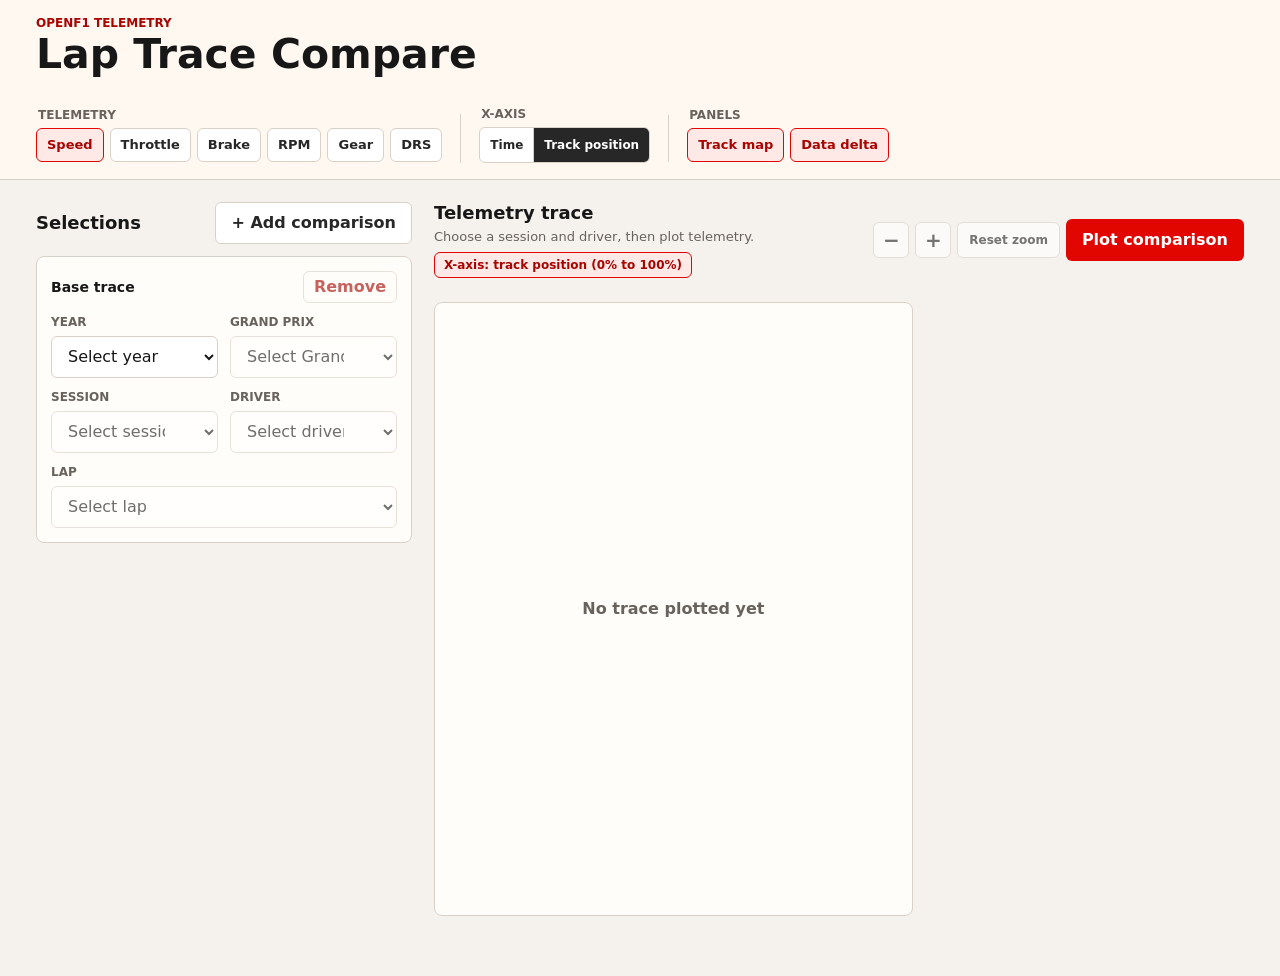
==== index.html @ 8bcb8a89 "Add files via upload" ====
<!doctype html>
<html lang="en">
  <head>
    <meta charset="utf-8">
    <meta name="viewport" content="width=device-width, initial-scale=1">
    <title>OpenF1 Lap Trace Compare</title>
    <link rel="stylesheet" href="styles.css?v=20260721-3">
  </head>
  <body>
    <header class="app-header">
      <div>
        <p class="eyebrow">OpenF1 telemetry</p>
        <h1>Lap Trace Compare</h1>
      </div>
      <div class="display-controls" aria-label="Plot settings">
        <fieldset class="toolbar-group telemetry-group">
          <legend>Telemetry</legend>
          <div id="metric-options" class="metric-options"></div>
        </fieldset>
        <fieldset class="toolbar-group axis-group">
          <legend>X-axis</legend>
          <div class="segmented-control">
            <label>
              <input type="radio" name="axis-mode" value="time">
              <span>Time</span>
            </label>
            <label>
              <input type="radio" name="axis-mode" value="track" checked>
              <span>Track position</span>
            </label>
          </div>
        </fieldset>
        <fieldset class="toolbar-group panel-group">
          <legend>Panels</legend>
          <div class="panel-options">
            <label class="metric-pill">
              <input id="track-map-toggle" type="checkbox" checked>
              <span>Track map</span>
            </label>
            <label class="metric-pill">
              <input id="data-delta-toggle" type="checkbox" checked>
              <span>Data delta</span>
            </label>
          </div>
        </fieldset>
      </div>
    </header>

    <main>
      <section class="controls-shell" aria-label="Trace selections">
        <div class="section-title">
          <h2>Selections</h2>
          <button id="add-comparison" type="button">+ Add comparison</button>
        </div>
        <div id="comparison-list" class="comparison-list"></div>
      </section>

      <section class="plot-shell" aria-label="Comparison chart">
        <div class="plot-header">
          <div>
            <h2 id="plot-title">Telemetry trace</h2>
            <p id="plot-subtitle">Choose a session and driver, then plot telemetry.</p>
            <p id="axis-status" class="axis-status">X-axis: track position (0% to 100%)</p>
          </div>
          <div class="plot-actions">
            <div class="zoom-controls" aria-label="Plot zoom controls">
              <button id="zoom-out" class="tool-button" type="button" aria-label="Zoom out" title="Zoom out" disabled>&minus;</button>
              <button id="zoom-in" class="tool-button" type="button" aria-label="Zoom in" title="Zoom in" disabled>+</button>
              <button id="reset-zoom" class="secondary-button" type="button" disabled>Reset zoom</button>
            </div>
            <button id="plot-button" type="button">Plot comparison</button>
          </div>
        </div>
        <div id="legend" class="legend" aria-label="Compared laps"></div>
        <div class="viz-grid">
          <div class="canvas-wrap">
            <canvas id="trace-canvas" role="img" aria-label="Telemetry and delta traces"></canvas>
            <div id="empty-state" class="empty-state">No trace plotted yet</div>
          </div>
          <div id="track-map-panel" class="map-shell" hidden>
            <div class="map-header">
              <div>
                <h2>Track map</h2>
                <p id="marker-status">No markers</p>
              </div>
              <button id="clear-markers" class="secondary-button" type="button" disabled>Clear markers</button>
            </div>
            <div class="map-canvas-wrap">
              <canvas id="track-map-canvas" role="img" aria-label="Track map with car positions and selection markers"></canvas>
            </div>
          </div>
        </div>
        <div id="delta-readout" class="delta-readout" hidden></div>
        <div id="status" class="status" role="status"></div>
      </section>
    </main>

    <template id="comparison-template">
      <article class="comparison-row">
        <div class="row-top">
          <strong class="row-title"></strong>
          <button class="remove-row" type="button" aria-label="Remove comparison">Remove</button>
        </div>
        <div class="field-grid">
          <label>
            <span>Year</span>
            <select data-field="year"></select>
          </label>
          <label>
            <span>Grand Prix</span>
            <select data-field="meeting"></select>
          </label>
          <label>
            <span>Session</span>
            <select data-field="session"></select>
          </label>
          <label>
            <span>Driver</span>
            <select data-field="driver"></select>
          </label>
          <label>
            <span>Lap</span>
            <select data-field="lap"></select>
          </label>
        </div>
      </article>
    </template>

    <script src="app.js?v=20260721-5"></script>
  </body>
</html>
---- styles.css ----
:root {
  color-scheme: light;
  --bg: #f5f2ee;
  --ink: #171717;
  --muted: #68625d;
  --panel: #fffdf9;
  --line: #d9d1c7;
  --accent: #e10600;
  --accent-dark: #a80400;
  --track: #272727;
  --focus: rgba(225, 6, 0, 0.2);
}

* {
  box-sizing: border-box;
}

body {
  margin: 0;
  min-height: 100vh;
  overflow: auto;
  background: var(--bg);
  color: var(--ink);
  font-family: Inter, ui-sans-serif, system-ui, -apple-system, BlinkMacSystemFont, "Segoe UI", sans-serif;
}

button,
select,
input {
  font: inherit;
}

.app-header {
  display: flex;
  flex-wrap: wrap;
  align-items: center;
  justify-content: space-between;
  gap: 32px;
  min-height: 104px;
  padding: 16px clamp(18px, 3vw, 36px);
  border-bottom: 1px solid var(--line);
  background: #fff8f1;
}

.eyebrow {
  margin: 0 0 4px;
  color: var(--accent-dark);
  font-size: 12px;
  font-weight: 800;
  letter-spacing: 0;
  text-transform: uppercase;
}

h1,
h2,
p {
  margin: 0;
}

h1 {
  font-size: clamp(28px, 3.2vw, 44px);
  line-height: 1;
}

h2 {
  font-size: 18px;
  line-height: 1.2;
}

main {
  display: grid;
  grid-template-columns: minmax(300px, 380px) minmax(620px, 1fr);
  gap: 18px;
  min-height: calc(100vh - 104px);
  padding: 14px clamp(18px, 3vw, 36px) 16px;
}

.display-controls {
  display: grid;
  grid-template-columns: minmax(300px, 1fr) auto auto;
  align-items: center;
  min-width: min(760px, 100%);
  max-width: 940px;
}

.toolbar-group {
  min-width: 0;
  margin: 0;
  padding: 0 18px;
  border: 0;
  border-left: 1px solid var(--line);
}

.toolbar-group:first-child {
  padding-left: 0;
  border-left: 0;
}

.toolbar-group:last-child {
  padding-right: 0;
}

.toolbar-group legend {
  margin-bottom: 6px;
  color: var(--muted);
  font-size: 12px;
  font-weight: 750;
  letter-spacing: 0;
  text-transform: uppercase;
}

.metric-options {
  display: flex;
  flex-wrap: wrap;
  gap: 6px;
}

.panel-options {
  display: flex;
  gap: 6px;
}

.segmented-control {
  display: inline-flex;
  border: 1px solid var(--line);
  border-radius: 6px;
  background: #fff;
  overflow: hidden;
}

.segmented-control label {
  position: relative;
}

.segmented-control label + label {
  border-left: 1px solid var(--line);
}

.segmented-control input {
  position: absolute;
  inset: 0;
  opacity: 0;
}

.segmented-control span {
  display: inline-flex;
  align-items: center;
  min-height: 34px;
  margin: 0;
  padding: 0 10px;
  color: var(--track);
  font-size: 12px;
  font-weight: 750;
  text-transform: none;
  cursor: pointer;
}

.segmented-control input:checked + span {
  background: var(--track);
  color: #fff;
}

.segmented-control input:focus-visible + span {
  outline: 3px solid var(--focus);
  outline-offset: -3px;
}

.metric-pill {
  position: relative;
}

.metric-pill input {
  position: absolute;
  inset: 0;
  opacity: 0;
}

.metric-pill span {
  display: inline-flex;
  align-items: center;
  min-height: 34px;
  margin: 0;
  border: 1px solid var(--line);
  border-radius: 6px;
  background: #fff;
  color: var(--track);
  padding: 0 10px;
  font-size: 13px;
  font-weight: 750;
  text-transform: none;
  cursor: pointer;
}

.metric-pill input:checked + span {
  border-color: var(--accent);
  background: #ffe9e6;
  color: var(--accent-dark);
}

.metric-pill input:focus-visible + span {
  outline: 3px solid var(--focus);
  outline-offset: 2px;
}

label span {
  display: block;
  margin-bottom: 7px;
  color: var(--muted);
  font-size: 12px;
  font-weight: 750;
  letter-spacing: 0;
  text-transform: uppercase;
}

select {
  width: 100%;
  min-height: 42px;
  border: 1px solid var(--line);
  border-radius: 6px;
  background: #fff;
  color: var(--ink);
  padding: 0 36px 0 12px;
}

select:focus,
button:focus-visible {
  outline: 3px solid var(--focus);
  outline-offset: 2px;
}

button {
  min-height: 42px;
  border: 1px solid transparent;
  border-radius: 6px;
  background: var(--track);
  color: #fff;
  padding: 0 15px;
  font-weight: 750;
  cursor: pointer;
}

button:hover {
  background: #000;
}

button:disabled,
select:disabled {
  opacity: 0.62;
}

button:disabled {
  cursor: not-allowed;
}

select:disabled {
  cursor: wait;
}

.controls-shell,
.plot-shell {
  min-width: 0;
  min-height: 0;
}

.controls-shell {
  overflow: auto;
  padding-right: 4px;
}

.section-title,
.plot-header,
.row-top {
  display: flex;
  align-items: center;
  justify-content: space-between;
  gap: 14px;
}

.section-title {
  padding: 8px 0 12px;
}

#add-comparison {
  background: #fff;
  color: var(--track);
  border-color: var(--line);
}

#add-comparison:hover {
  background: #f2ebe2;
}

.comparison-list {
  display: grid;
  gap: 12px;
}

.comparison-row {
  border: 1px solid var(--line);
  border-radius: 8px;
  background: var(--panel);
  padding: 14px;
}

.row-title {
  font-size: 14px;
}

.remove-row {
  min-height: 32px;
  background: transparent;
  color: var(--accent-dark);
  border-color: var(--line);
  padding: 0 10px;
}

.remove-row:hover {
  background: #ffe9e6;
}

.field-grid {
  display: grid;
  grid-template-columns: repeat(2, minmax(0, 1fr));
  gap: 12px;
  margin-top: 12px;
}

.field-grid label:last-child {
  grid-column: 1 / -1;
}

.plot-shell {
  display: grid;
  grid-template-rows: auto auto minmax(0, 1fr) auto auto;
  gap: 12px;
  height: 100%;
}

.plot-header {
  padding: 8px 0 0;
}

.plot-header > div:first-child {
  min-width: 0;
}

.plot-header p {
  margin-top: 5px;
  color: var(--muted);
  font-size: 13px;
}

.plot-header .axis-status {
  display: inline-flex;
  min-height: 26px;
  align-items: center;
  margin-top: 8px;
  border: 1px solid var(--line);
  border-radius: 6px;
  background: #fff;
  color: var(--track);
  padding: 0 9px;
  font-size: 12px;
  font-weight: 750;
  max-width: 100%;
}

.plot-header .axis-status.track-axis {
  border-color: var(--accent);
  background: #ffe9e6;
  color: var(--accent-dark);
}

.plot-actions,
.zoom-controls {
  display: flex;
  align-items: center;
  gap: 6px;
}

.plot-actions {
  flex-wrap: wrap;
  justify-content: flex-end;
}

.tool-button,
.secondary-button {
  min-height: 36px;
  border-color: var(--line);
  background: #fff;
  color: var(--track);
}

.tool-button {
  width: 36px;
  padding: 0;
  font-size: 20px;
}

.secondary-button {
  padding: 0 11px;
  font-size: 12px;
  white-space: nowrap;
}

.tool-button:hover,
.secondary-button:hover {
  background: #f2ebe2;
}

#plot-button {
  background: var(--accent);
  white-space: nowrap;
}

#plot-button:hover {
  background: var(--accent-dark);
}

.viz-grid {
  display: grid;
  grid-template-columns: minmax(360px, 1.35fr) minmax(300px, 0.9fr);
  gap: 12px;
  min-height: 0;
  overflow: visible;
}

.canvas-wrap {
  position: relative;
  min-height: 0;
  height: 100%;
  border: 1px solid var(--line);
  border-radius: 8px;
  background: #fffdf9;
  overflow: hidden;
}

#trace-canvas {
  display: block;
  position: absolute;
  inset: 0;
  width: 100%;
  height: 100%;
  min-height: 0;
  cursor: crosshair;
}

#trace-canvas.is-zoomed {
  cursor: grab;
  touch-action: none;
}

#trace-canvas.is-panning {
  cursor: grabbing;
}

.map-shell {
  display: grid;
  grid-template-rows: auto minmax(0, 1fr);
  gap: 10px;
  min-height: 0;
}

.map-shell[hidden] {
  display: none;
}

.map-header {
  display: flex;
  align-items: end;
  justify-content: space-between;
  gap: 12px;
}

.map-header > div {
  min-width: 0;
}

.map-header p {
  color: var(--muted);
  font-size: 13px;
}

.map-canvas-wrap {
  min-height: 0;
  height: 100%;
  border: 1px solid var(--line);
  border-radius: 8px;
  background: #fffdf9;
  overflow: hidden;
}

#track-map-canvas {
  display: block;
  width: 100%;
  height: 100%;
  min-height: 0;
  cursor: crosshair;
}

.empty-state {
  position: absolute;
  inset: 0;
  display: grid;
  place-items: center;
  color: var(--muted);
  font-weight: 700;
  pointer-events: none;
}

.empty-state[hidden] {
  display: none;
}

.legend {
  display: grid;
  grid-template-columns: repeat(auto-fit, minmax(min(220px, 100%), 1fr));
  gap: 8px;
  min-height: 0;
}

.delta-readout {
  display: flex;
  flex-wrap: nowrap;
  gap: 8px;
  height: 42px;
  min-height: 42px;
  align-items: center;
  overflow-x: auto;
  overflow-y: hidden;
  scrollbar-gutter: stable;
}

.delta-readout[hidden] {
  display: none;
}

.delta-item {
  display: inline-flex;
  flex: 0 0 auto;
  align-items: center;
  gap: 8px;
  max-width: 100%;
  min-height: 28px;
  border: 1px solid var(--line);
  border-radius: 6px;
  background: #fff8f1;
  padding: 5px 9px;
  font-size: 12px;
  font-weight: 750;
  line-height: 1.4;
  white-space: nowrap;
  font-variant-numeric: tabular-nums;
}

.delta-item.reference {
  background: #fff;
  color: var(--muted);
}

.legend-item {
  display: grid;
  grid-template-columns: 20px minmax(0, 1fr);
  align-items: center;
  gap: 8px;
  min-width: 0;
  min-height: 38px;
  border: 1px solid var(--line);
  border-radius: 6px;
  background: #fff;
  padding: 6px 9px;
  font-size: 12px;
  color: var(--track);
}

.legend-copy {
  min-width: 0;
}

.legend-primary {
  display: block;
  font-weight: 750;
}

.legend-detail {
  display: block;
  overflow: hidden;
  color: var(--muted);
  text-overflow: ellipsis;
  white-space: nowrap;
}

.legend-swatch {
  width: 20px;
  height: 3px;
  border-radius: 999px;
}

.status {
  min-height: 20px;
  color: var(--muted);
  font-size: 13px;
}

.status.error {
  color: var(--accent-dark);
  font-weight: 700;
}

@media (max-width: 980px) {
  body {
    overflow: auto;
  }

  main {
    grid-template-columns: 1fr;
    height: auto;
  }

  .app-header {
    align-items: flex-start;
    flex-direction: column;
  }

  .display-controls {
    width: 100%;
    min-width: 0;
  }

  .controls-shell {
    overflow: visible;
  }

  .viz-grid {
    grid-template-columns: 1fr;
  }

  .canvas-wrap {
    min-height: 460px;
    height: 460px;
  }

  .map-canvas-wrap,
  #track-map-canvas {
    min-height: 360px;
    height: 360px;
  }
}

@media (max-width: 760px) {
  .display-controls {
    grid-template-columns: 1fr 1fr;
    gap: 14px 0;
  }

  .telemetry-group {
    grid-column: 1 / -1;
    padding-right: 0;
  }

  .axis-group {
    padding-left: 0;
    border-left: 0;
  }
}

@media (max-width: 640px) {
  .app-header,
  .plot-header,
  .section-title {
    align-items: stretch;
    flex-direction: column;
  }

  .plot-actions {
    justify-content: space-between;
  }

  .display-controls {
    grid-template-columns: 1fr;
    gap: 14px;
  }

  .toolbar-group,
  .toolbar-group:first-child,
  .toolbar-group:last-child {
    padding: 0;
    border-left: 0;
  }

  .field-grid {
    grid-template-columns: 1fr;
  }

  #plot-button,
  #add-comparison {
    width: 100%;
  }
}
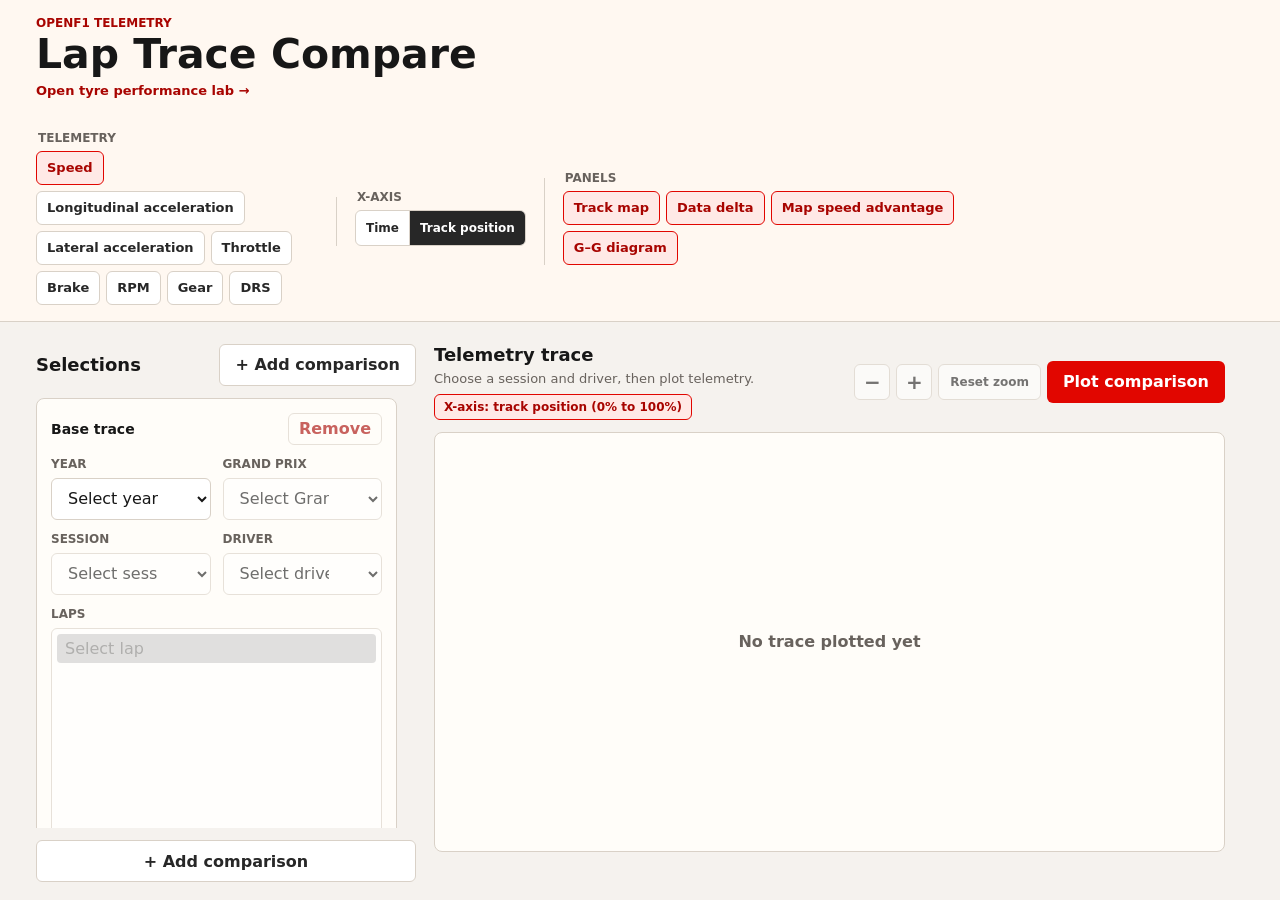
==== commit 807e6484: "Add tyre performance and G-G analysis tools" ====
--- a/index.html
+++ b/index.html
@@ -4,13 +4,14 @@
     <meta charset="utf-8">
     <meta name="viewport" content="width=device-width, initial-scale=1">
     <title>OpenF1 Lap Trace Compare</title>
-    <link rel="stylesheet" href="styles.css?v=20260721-3">
+    <link rel="stylesheet" href="styles.css?v=20260918-4">
   </head>
   <body>
     <header class="app-header">
       <div>
         <p class="eyebrow">OpenF1 telemetry</p>
         <h1>Lap Trace Compare</h1>
+        <a class="analysis-page-link" href="tyre-analysis.html">Open tyre performance lab →</a>
       </div>
       <div class="display-controls" aria-label="Plot settings">
         <fieldset class="toolbar-group telemetry-group">
@@ -41,6 +42,14 @@
               <input id="data-delta-toggle" type="checkbox" checked>
               <span>Data delta</span>
             </label>
+            <label class="metric-pill">
+              <input id="map-speed-delta-toggle" type="checkbox" checked>
+              <span>Map speed advantage</span>
+            </label>
+            <label class="metric-pill">
+              <input id="gg-toggle" type="checkbox" checked>
+              <span>G–G diagram</span>
+            </label>
           </div>
         </fieldset>
       </div>
@@ -50,9 +59,12 @@
       <section class="controls-shell" aria-label="Trace selections">
         <div class="section-title">
           <h2>Selections</h2>
-          <button id="add-comparison" type="button">+ Add comparison</button>
+          <button id="add-comparison" class="add-comparison-button" type="button">+ Add comparison</button>
         </div>
         <div id="comparison-list" class="comparison-list"></div>
+        <div class="controls-footer">
+          <button id="add-comparison-bottom" class="add-comparison-button" type="button">+ Add comparison</button>
+        </div>
       </section>
 
       <section class="plot-shell" aria-label="Comparison chart">
@@ -82,11 +94,24 @@
               <div>
                 <h2>Track map</h2>
                 <p id="marker-status">No markers</p>
+                <div id="map-speed-legend" class="map-speed-legend" hidden></div>
               </div>
               <button id="clear-markers" class="secondary-button" type="button" disabled>Clear markers</button>
             </div>
             <div class="map-canvas-wrap">
-              <canvas id="track-map-canvas" role="img" aria-label="Track map with car positions and selection markers"></canvas>
+              <canvas id="track-map-canvas" role="img" aria-label="Track map colored by speed advantage, with car positions and selection markers"></canvas>
+            </div>
+          </div>
+          <div id="gg-panel" class="gg-shell" hidden>
+            <div class="gg-header">
+              <div class="gg-title-row">
+                <h2>G–G diagram</h2>
+                <span class="gg-note">Vehicle acceleration—not a tyre limit</span>
+              </div>
+              <p id="gg-status">Measured acceleration samples · hover the track map to inspect a point</p>
+            </div>
+            <div class="gg-canvas-wrap">
+              <canvas id="gg-canvas" role="img" aria-label="G–G diagram with lateral acceleration on the horizontal axis and longitudinal acceleration on the vertical axis"></canvas>
             </div>
           </div>
         </div>
@@ -118,14 +143,15 @@
             <span>Driver</span>
             <select data-field="driver"></select>
           </label>
-          <label>
-            <span>Lap</span>
-            <select data-field="lap"></select>
+          <label class="lap-field">
+            <span>Laps</span>
+            <select data-field="lap" multiple size="7" aria-label="Select one or more laps"></select>
+            <small class="field-help">Click to add or remove individual laps. Shift-click selects a range.</small>
           </label>
         </div>
       </article>
     </template>
 
-    <script src="app.js?v=20260721-5"></script>
+    <script src="app.js?v=20260918-2"></script>
   </body>
 </html>
--- a/styles.css
+++ b/styles.css
@@ -62,6 +62,19 @@
   line-height: 1;
 }
 
+.analysis-page-link {
+  display: inline-block;
+  margin-top: 8px;
+  color: var(--accent-dark);
+  font-size: 13px;
+  font-weight: 750;
+  text-decoration: none;
+}
+
+.analysis-page-link:hover {
+  text-decoration: underline;
+}
+
 h2 {
   font-size: 18px;
   line-height: 1.2;
@@ -117,6 +130,7 @@
 
 .panel-options {
   display: flex;
+  flex-wrap: wrap;
   gap: 6px;
 }
 
@@ -200,6 +214,11 @@
 .metric-pill input:focus-visible + span {
   outline: 3px solid var(--focus);
   outline-offset: 2px;
+}
+
+.metric-pill input:disabled + span {
+  cursor: not-allowed;
+  opacity: 0.48;
 }
 
 label span {
@@ -280,19 +299,29 @@
   padding: 8px 0 12px;
 }
 
-#add-comparison {
+.add-comparison-button {
   background: #fff;
   color: var(--track);
   border-color: var(--line);
 }
 
-#add-comparison:hover {
+.add-comparison-button:hover {
   background: #f2ebe2;
 }
 
 .comparison-list {
   display: grid;
+  align-content: start;
   gap: 12px;
+  min-height: 0;
+}
+
+.controls-footer {
+  padding: 12px 0 2px;
+}
+
+.controls-footer .add-comparison-button {
+  width: 100%;
 }
 
 .comparison-row {
@@ -329,6 +358,26 @@
   grid-column: 1 / -1;
 }
 
+.lap-field select[multiple] {
+  min-height: 174px;
+  padding: 5px;
+  overflow-y: auto;
+}
+
+.lap-field select[multiple] option {
+  min-height: 28px;
+  border-radius: 4px;
+  padding: 5px 8px;
+}
+
+.field-help {
+  display: block;
+  margin-top: 7px;
+  color: var(--muted);
+  font-size: 11px;
+  line-height: 1.4;
+}
+
 .plot-shell {
   display: grid;
   grid-template-rows: auto auto minmax(0, 1fr) auto auto;
@@ -419,10 +468,24 @@
 
 .viz-grid {
   display: grid;
-  grid-template-columns: minmax(360px, 1.35fr) minmax(300px, 0.9fr);
+  grid-template-columns: repeat(2, minmax(0, 1fr));
   gap: 12px;
-  min-height: 0;
+  min-height: 420px;
   overflow: visible;
+}
+
+.viz-grid > .canvas-wrap {
+  grid-column: 1 / -1;
+}
+
+.viz-grid:has(.map-shell[hidden]),
+.viz-grid:has(.gg-shell[hidden]) {
+  grid-template-columns: 1fr;
+}
+
+.viz-grid:has(.map-shell[hidden]) > .canvas-wrap,
+.viz-grid:has(.gg-shell[hidden]) > .canvas-wrap {
+  grid-column: auto;
 }
 
 .canvas-wrap {
@@ -454,34 +517,104 @@
   cursor: grabbing;
 }
 
-.map-shell {
+.map-shell,
+.gg-shell {
   display: grid;
   grid-template-rows: auto minmax(0, 1fr);
   gap: 10px;
-  min-height: 0;
-}
-
-.map-shell[hidden] {
+  min-height: 420px;
+}
+
+.map-shell[hidden],
+.gg-shell[hidden] {
   display: none;
 }
 
-.map-header {
+.map-header,
+.gg-header {
   display: flex;
   align-items: end;
   justify-content: space-between;
   gap: 12px;
 }
 
-.map-header > div {
+.gg-header {
+  display: grid;
+  grid-template-rows: 22px 34px;
+  align-items: start;
+  gap: 4px;
+  height: 60px;
+  min-height: 60px;
+  overflow: hidden;
+}
+
+.gg-title-row {
+  display: flex;
+  align-items: start;
+  justify-content: space-between;
+  gap: 10px;
   min-width: 0;
 }
 
-.map-header p {
+.map-header > div,
+.gg-header > div {
+  min-width: 0;
+}
+
+.map-header p,
+.gg-header p {
   color: var(--muted);
   font-size: 13px;
 }
 
-.map-canvas-wrap {
+.gg-header p {
+  height: 34px;
+  margin: 0;
+  overflow: hidden;
+  line-height: 17px;
+}
+
+.gg-note {
+  flex: none;
+  border: 1px solid var(--line);
+  border-radius: 999px;
+  background: #fff;
+  color: var(--muted);
+  padding: 5px 8px;
+  font-size: 11px;
+  font-weight: 750;
+  white-space: nowrap;
+}
+
+.map-speed-legend {
+  display: flex;
+  flex-wrap: wrap;
+  gap: 6px 12px;
+  margin-top: 7px;
+  color: var(--muted);
+  font-size: 12px;
+  font-weight: 700;
+}
+
+.map-speed-legend[hidden] {
+  display: none;
+}
+
+.map-speed-key {
+  display: inline-flex;
+  align-items: center;
+  gap: 5px;
+  white-space: nowrap;
+}
+
+.map-speed-swatch {
+  width: 18px;
+  height: 5px;
+  border-radius: 999px;
+}
+
+.map-canvas-wrap,
+.gg-canvas-wrap {
   min-height: 0;
   height: 100%;
   border: 1px solid var(--line);
@@ -490,11 +623,15 @@
   overflow: hidden;
 }
 
-#track-map-canvas {
+#track-map-canvas,
+#gg-canvas {
   display: block;
   width: 100%;
   height: 100%;
   min-height: 0;
+}
+
+#track-map-canvas {
   cursor: crosshair;
 }
 
@@ -513,10 +650,18 @@
 }
 
 .legend {
-  display: grid;
-  grid-template-columns: repeat(auto-fit, minmax(min(220px, 100%), 1fr));
+  display: flex;
+  flex-wrap: nowrap;
   gap: 8px;
-  min-height: 0;
+  height: 52px;
+  min-height: 52px;
+  overflow-x: auto;
+  overflow-y: hidden;
+  scrollbar-gutter: stable;
+}
+
+.legend:empty {
+  display: none;
 }
 
 .delta-readout {
@@ -560,6 +705,7 @@
 
 .legend-item {
   display: grid;
+  flex: 0 0 min(300px, 80vw);
   grid-template-columns: 20px minmax(0, 1fr);
   align-items: center;
   gap: 8px;
@@ -607,6 +753,44 @@
   font-weight: 700;
 }
 
+@media (min-width: 981px) {
+  html,
+  body {
+    height: 100%;
+  }
+
+  body {
+    display: grid;
+    grid-template-rows: auto minmax(0, 1fr);
+    overflow: hidden;
+  }
+
+  main {
+    height: 100%;
+    min-height: 0;
+    overflow: hidden;
+  }
+
+  .controls-shell {
+    display: grid;
+    grid-template-rows: auto minmax(0, 1fr) auto;
+    overflow: hidden;
+    padding-right: 0;
+  }
+
+  .comparison-list {
+    overflow-y: auto;
+    padding-right: 4px;
+    scrollbar-gutter: stable;
+  }
+
+  .plot-shell {
+    overflow: auto;
+    padding-right: 4px;
+    scrollbar-gutter: stable;
+  }
+}
+
 @media (max-width: 980px) {
   body {
     overflow: auto;
@@ -635,15 +819,26 @@
     grid-template-columns: 1fr;
   }
 
+  .viz-grid > .canvas-wrap {
+    grid-column: auto;
+  }
+
   .canvas-wrap {
     min-height: 460px;
     height: 460px;
   }
 
   .map-canvas-wrap,
-  #track-map-canvas {
+  #track-map-canvas,
+  .gg-canvas-wrap,
+  #gg-canvas {
     min-height: 360px;
     height: 360px;
+  }
+
+  .map-shell,
+  .gg-shell {
+    min-height: 410px;
   }
 }
 
@@ -693,7 +888,7 @@
   }
 
   #plot-button,
-  #add-comparison {
+  .add-comparison-button {
     width: 100%;
   }
 }
